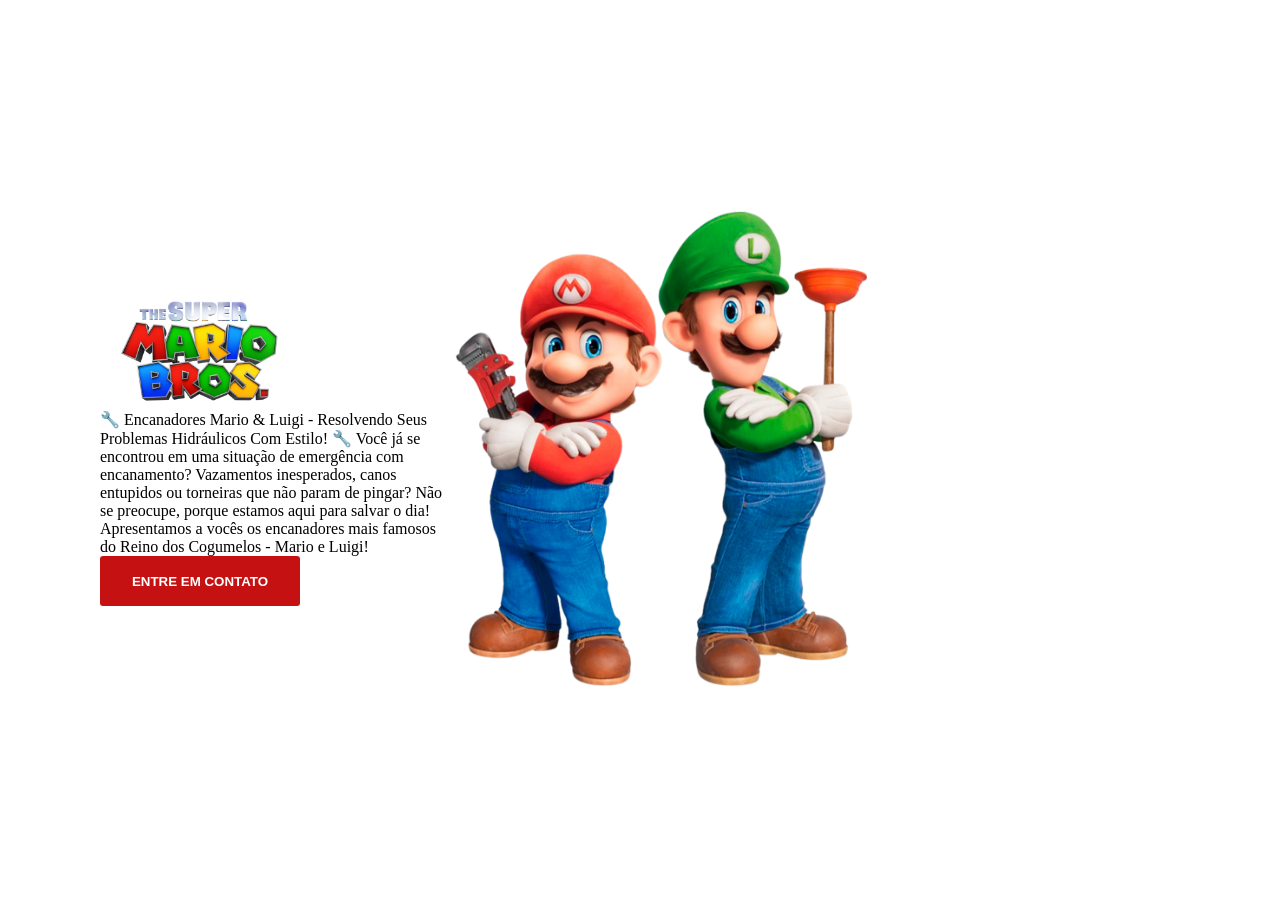
==== index.html @ c066cb89 "edit aula devlcub" ====
<!DOCTYPE html>
<html lang="PT-BR">

<head>
    <meta charset="UTF-8">
    <meta name="viewport" content="width=device-width, initial-scale=1.0">
    <link rel="stylesheet" href="style.css">
    <title>Mario Encanador</title>
</head>


<body>
    <div class ="caixa-info-texto">
        <img src="img/logo.png" alt="logo-site-mario-encanador" class="logo-mario">

        <p>
            🔧 Encanadores Mario & Luigi - Resolvendo Seus Problemas Hidráulicos Com Estilo! 🔧
            Você já se encontrou em uma situação de emergência com encanamento? Vazamentos inesperados, canos
            entupidos ou torneiras que não param de pingar? Não se preocupe, porque estamos aqui para salvar o dia!
            Apresentamos a vocês os encanadores mais famosos do Reino dos Cogumelos - Mario e Luigi!
        </p>

        <button> Entre em Contato</button>
    </div>

    <div>
    <img src="img/mario.png" alt="imagem-mario-luidi" class="logo-luidi-mario">
    </div>

    <div>
        <video src="img/video.mp4" ></video>
    </div>
</body>

</html>
---- style.css ----
* {
    margin: 0;
    padding: 0;
    box-sizing: border-box;
}

.logo-mario{
    width: 200px;
}

button {
    background-color: #c51111;
    color: white;
    width: 200px;
    height: 50px;
    border-radius: 3px;
    border: none;
    font-weight: bold;
    text-transform: uppercase;
    cursor: pointer;
}

.logo-luidi-mario{
    height: 500px;
    
}

.caixa-info-texto{

   width: 40%;
}


body{
    display: flex;
    align-items: center;
    justify-content: space-around;
    padding: 100px;
    height: 100vh;

}
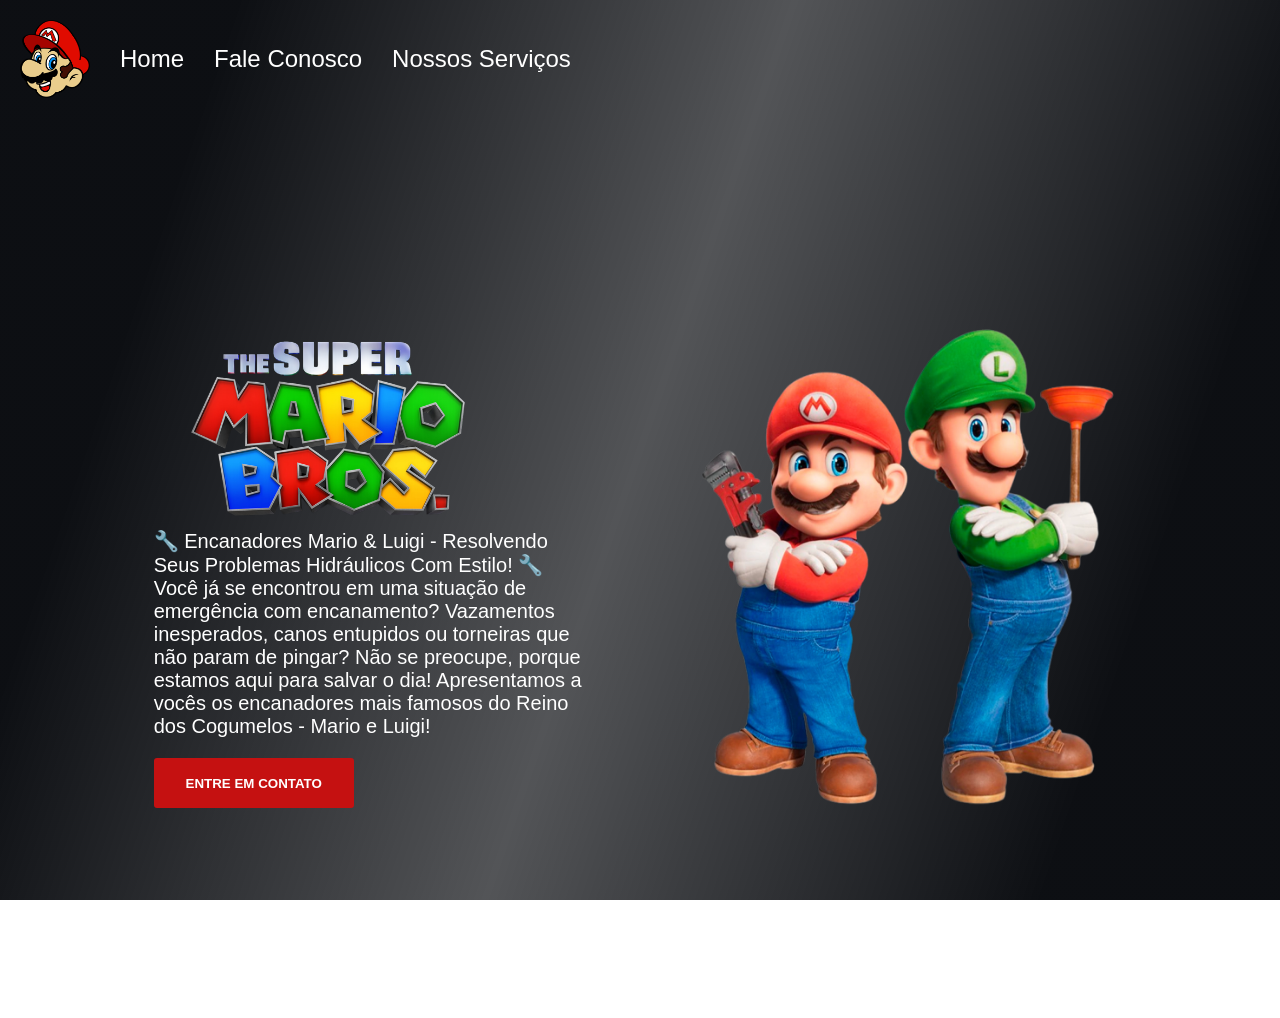
==== commit a3b0722b: "aula dia 14/10" ====
--- a/index.html
+++ b/index.html
@@ -10,11 +10,21 @@
 
 
 <body>
+    <div class="cabecalho">
+        <img src="img/logo-header.png" alt="logo-cabecalho-mario">
+        <a>Home</a>
+        <a>Fale Conosco</a>
+        <a>Nossos Serviços</a>
+    </div>
+
+    <div class="caixa-principal">
     <div class ="caixa-info-texto">
         <img src="img/logo.png" alt="logo-site-mario-encanador" class="logo-mario">
 
         <p>
             🔧 Encanadores Mario & Luigi - Resolvendo Seus Problemas Hidráulicos Com Estilo! 🔧
+        </p>
+        <p>
             Você já se encontrou em uma situação de emergência com encanamento? Vazamentos inesperados, canos
             entupidos ou torneiras que não param de pingar? Não se preocupe, porque estamos aqui para salvar o dia!
             Apresentamos a vocês os encanadores mais famosos do Reino dos Cogumelos - Mario e Luigi!
@@ -26,9 +36,11 @@
     <div>
     <img src="img/mario.png" alt="imagem-mario-luidi" class="logo-luidi-mario">
     </div>
+    </div>
 
-    <div>
-        <video src="img/video.mp4" ></video>
+    <div class="caixa-video">
+        <video src="img/video.mp4" autoplay loop muted></video>
+        <div class="mascara-video"></div>
     </div>
 </body>
 
--- a/style.css
+++ b/style.css
@@ -2,10 +2,11 @@
     margin: 0;
     padding: 0;
     box-sizing: border-box;
+    font-family: "Mukta", sans-serif;
 }
 
-.logo-mario{
-    width: 200px;
+.logo-mario {
+    width: 350px;
 }
 
 button {
@@ -18,24 +19,69 @@
     font-weight: bold;
     text-transform: uppercase;
     cursor: pointer;
+    margin-top: 20px;
 }
 
-.logo-luidi-mario{
+.logo-luidi-mario {
     height: 500px;
-    
+
 }
 
-.caixa-info-texto{
+.caixa-info-texto {
 
-   width: 40%;
+    width: 40%;
 }
 
 
-body{
+body {
+    height: 100vh;
+
+}
+
+.caixa-principal {
     display: flex;
     align-items: center;
     justify-content: space-around;
     padding: 100px;
     height: 100vh;
+}
 
+.caixa-video {
+    position: fixed;
+    top: 0;
+    z-index: -1;
+}
+
+video {
+    width: 100vw;
+}
+
+.mascara-video {
+    background: linear-gradient(109deg,rgba(10, 12, 16, 0.99) 15%,rgba(10, 12, 16, 0.7) 50%,rgba(10, 12, 16, 0.99) 85%);
+    width: 100%;   
+    height: 100%;
+    position: fixed;
+    top: 0;
+}
+
+p {
+    color: white;
+    font-size: 20px;
+}
+
+.cabecalho {
+    display: flex;
+    align-items: center;
+    gap: 30px;
+    padding: 20px;
+}
+
+.cabecalho img {
+    width: 70px;
+}
+
+.cabecalho a {
+    color: white;
+    font-size: 24px;
+    cursor: pointer;
 }
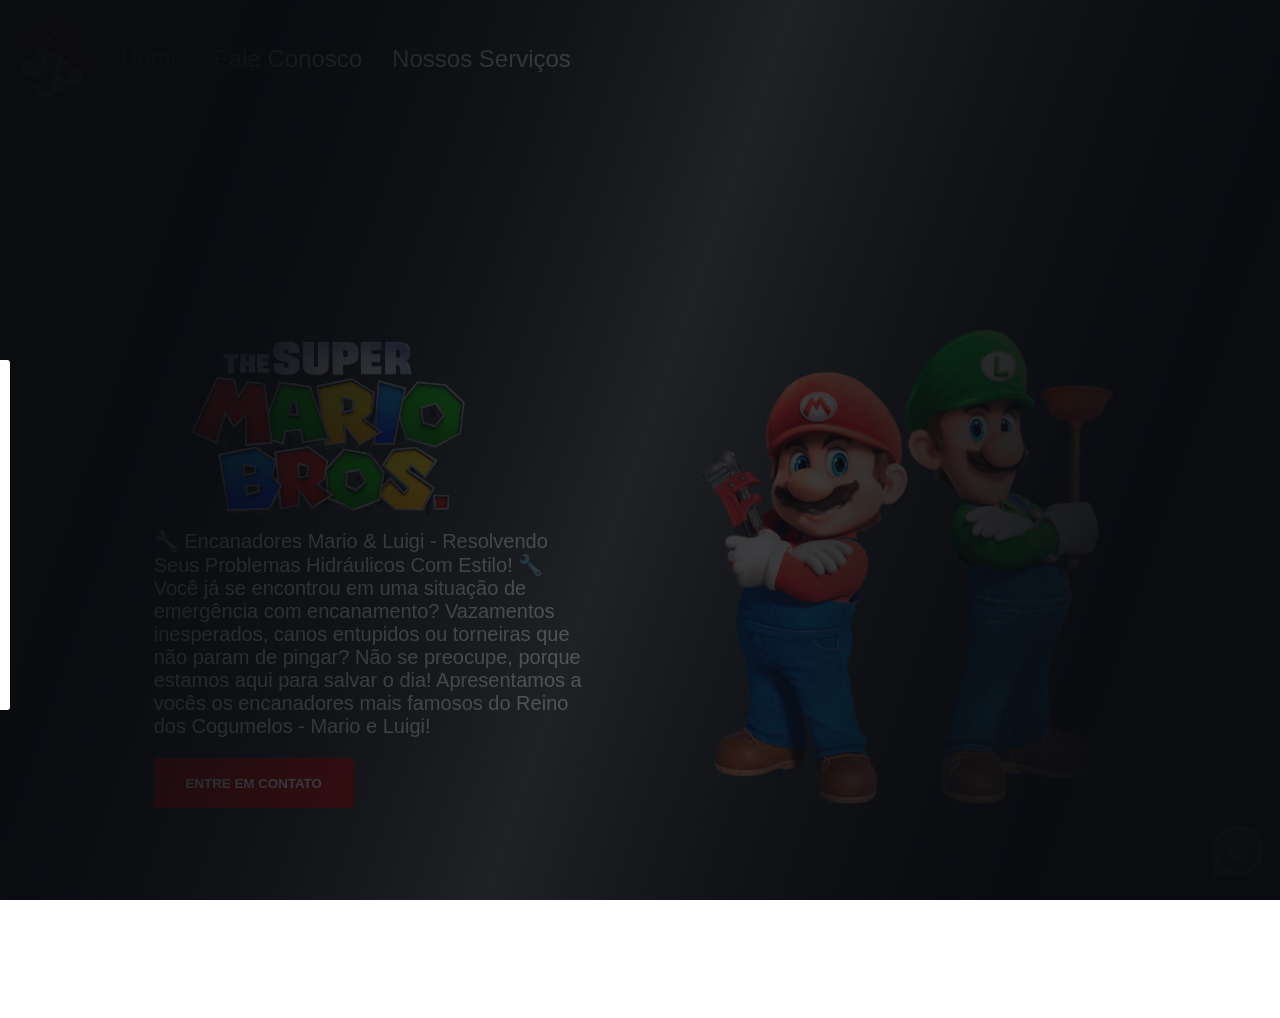
==== commit 5d493043: "aula 18/10" ====
--- a/index.html
+++ b/index.html
@@ -18,30 +18,45 @@
     </div>
 
     <div class="caixa-principal">
-    <div class ="caixa-info-texto">
-        <img src="img/logo.png" alt="logo-site-mario-encanador" class="logo-mario">
+        <div class="caixa-info-texto">
+            <img src="img/logo.png" alt="logo-site-mario-encanador" class="logo-mario">
 
-        <p>
-            🔧 Encanadores Mario & Luigi - Resolvendo Seus Problemas Hidráulicos Com Estilo! 🔧
-        </p>
-        <p>
-            Você já se encontrou em uma situação de emergência com encanamento? Vazamentos inesperados, canos
-            entupidos ou torneiras que não param de pingar? Não se preocupe, porque estamos aqui para salvar o dia!
-            Apresentamos a vocês os encanadores mais famosos do Reino dos Cogumelos - Mario e Luigi!
-        </p>
+            <p>
+                🔧 Encanadores Mario & Luigi - Resolvendo Seus Problemas Hidráulicos Com Estilo! 🔧
+            </p>
+            <p>
+                Você já se encontrou em uma situação de emergência com encanamento? Vazamentos inesperados, canos
+                entupidos ou torneiras que não param de pingar? Não se preocupe, porque estamos aqui para salvar o dia!
+                Apresentamos a vocês os encanadores mais famosos do Reino dos Cogumelos - Mario e Luigi!
+            </p>
 
-        <button> Entre em Contato</button>
-    </div>
+            <button> Entre em Contato</button>
+        </div>
 
-    <div>
-    <img src="img/mario.png" alt="imagem-mario-luidi" class="logo-luidi-mario">
-    </div>
+        <div>
+            <img src="img/mario.png" alt="imagem-mario-luidi" class="logo-luidi-mario">
+        </div>
     </div>
 
     <div class="caixa-video">
         <video src="img/video.mp4" autoplay loop muted></video>
         <div class="mascara-video"></div>
     </div>
+
+    <div class="caixa-link-whatsapp">
+        <a href="https://wa.me/5544984510428?text=Ol%C3%A1%2C%20gostaria%20de%20um%20Servi%C3%A7o!" target="_blank" class="link-whatsapp">
+            <img src="img/whatsapp.png" />
+        </a>
+    </div>
+
+    <form>
+        <input placeholder="Seu Nome"/>
+        <input placeholder="Seu E-mail"/>
+        <textarea placeholder="Digite eu problema"></textarea>
+        <button>Pedir Orçamento</button>
+    </form>
+
+    <div class="mascara-formulario"></div>
 </body>
-
+<script src="scripts.js"></script>
 </html>
--- a/style.css
+++ b/style.css
@@ -53,7 +53,8 @@
 }
 
 video {
-    width: 100vw;
+    min-width: 100vw;
+    min-height: 100vh;
 }
 
 .mascara-video {
@@ -84,4 +85,69 @@
     color: white;
     font-size: 24px;
     cursor: pointer;
+}
+
+.cabecalho a:hover {
+    color: #c51111;
+    transition: 0.5s ease-in-out;
+}
+
+.caixa-link-whatsapp {
+   position: fixed;
+   bottom: 15px;
+   right: 12px;
+}
+
+.link-whatsapp img {
+    width: 60px;
+}
+
+.link-whatsapp {
+    cursor: pointer;
+}
+
+form {
+    background-color: white;
+
+    position: fixed;
+    top: 40%;
+    left: -340px;
+
+    /* posição final
+    left: 50%;
+    transform: translateX(-50%); 
+    */
+
+    display: flex;
+    flex-direction: column;
+    gap: 20px;
+
+    padding: 20px;
+    border-radius: 3px;
+    width: 350px;
+    z-index: 1;
+}
+
+form input {
+    height: 40px;
+    padding-left: 5px;
+    border-radius: 5px;
+    border: 1px solid gray;
+    outline-color: #18d80f;
+}
+
+form textarea {
+    padding-left: 5px;
+    border-radius: 5px;
+    border: 1px solid gray;
+    outline-color: #18d80f;
+    height: 100px;
+}
+
+.mascara-formulario {
+    width: 100%;
+    height: 100%;
+    position: fixed;
+    top: 0;
+    background: linear-gradient(109deg,rgba(10, 12, 16, 0.99) 15%,rgba(10, 12, 16, 0.7) 50%,rgba(10, 12, 16, 0.99) 85%);
 }
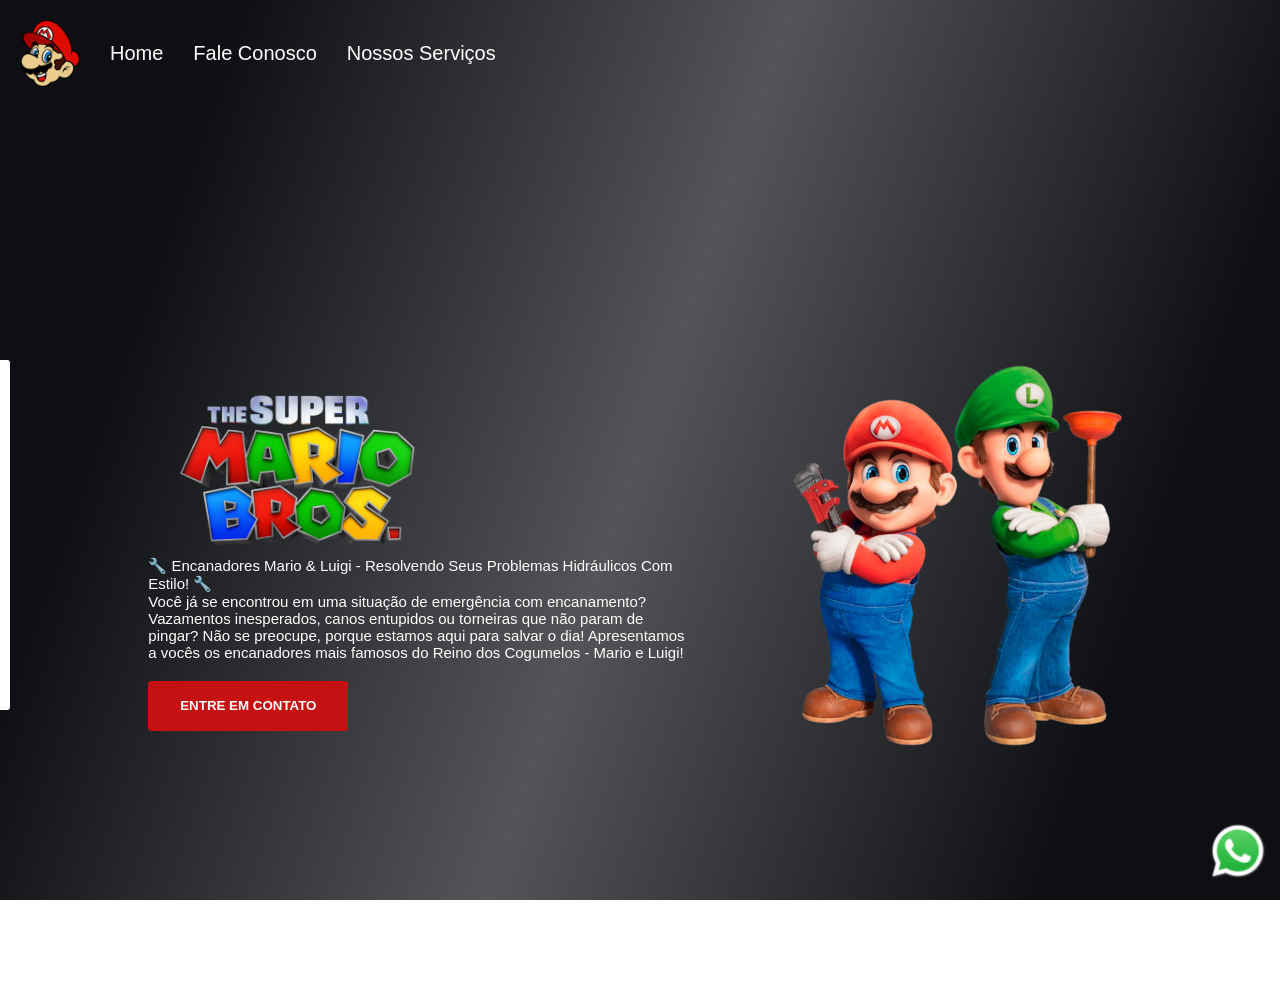
==== commit 5dc154e3: "edit" ====
--- a/index.html
+++ b/index.html
@@ -30,7 +30,7 @@
                 Apresentamos a vocês os encanadores mais famosos do Reino dos Cogumelos - Mario e Luigi!
             </p>
 
-            <button> Entre em Contato</button>
+            <button onclick="mostrarForm()">Entre em Contato</button>
         </div>
 
         <div>
@@ -49,7 +49,7 @@
         </a>
     </div>
 
-    <form>
+    <form class="formulario">
         <input placeholder="Seu Nome"/>
         <input placeholder="Seu E-mail"/>
         <textarea placeholder="Digite eu problema"></textarea>
--- a/style.css
+++ b/style.css
@@ -6,7 +6,7 @@
 }
 
 .logo-mario {
-    width: 350px;
+    width: 300px;
 }
 
 button {
@@ -23,13 +23,13 @@
 }
 
 .logo-luidi-mario {
-    height: 500px;
+    height: 400px;
 
 }
 
 .caixa-info-texto {
 
-    width: 40%;
+    width: 50%;
 }
 
 
@@ -67,7 +67,7 @@
 
 p {
     color: white;
-    font-size: 20px;
+    font-size: 15px;
 }
 
 .cabecalho {
@@ -78,12 +78,12 @@
 }
 
 .cabecalho img {
-    width: 70px;
+    width: 60px;
 }
 
 .cabecalho a {
     color: white;
-    font-size: 24px;
+    font-size: 20px;
     cursor: pointer;
 }
 
@@ -113,10 +113,6 @@
     top: 40%;
     left: -340px;
 
-    /* posição final
-    left: 50%;
-    transform: translateX(-50%); 
-    */
 
     display: flex;
     flex-direction: column;
@@ -150,4 +146,5 @@
     position: fixed;
     top: 0;
     background: linear-gradient(109deg,rgba(10, 12, 16, 0.99) 15%,rgba(10, 12, 16, 0.7) 50%,rgba(10, 12, 16, 0.99) 85%);
+    visibility: hidden;
 }
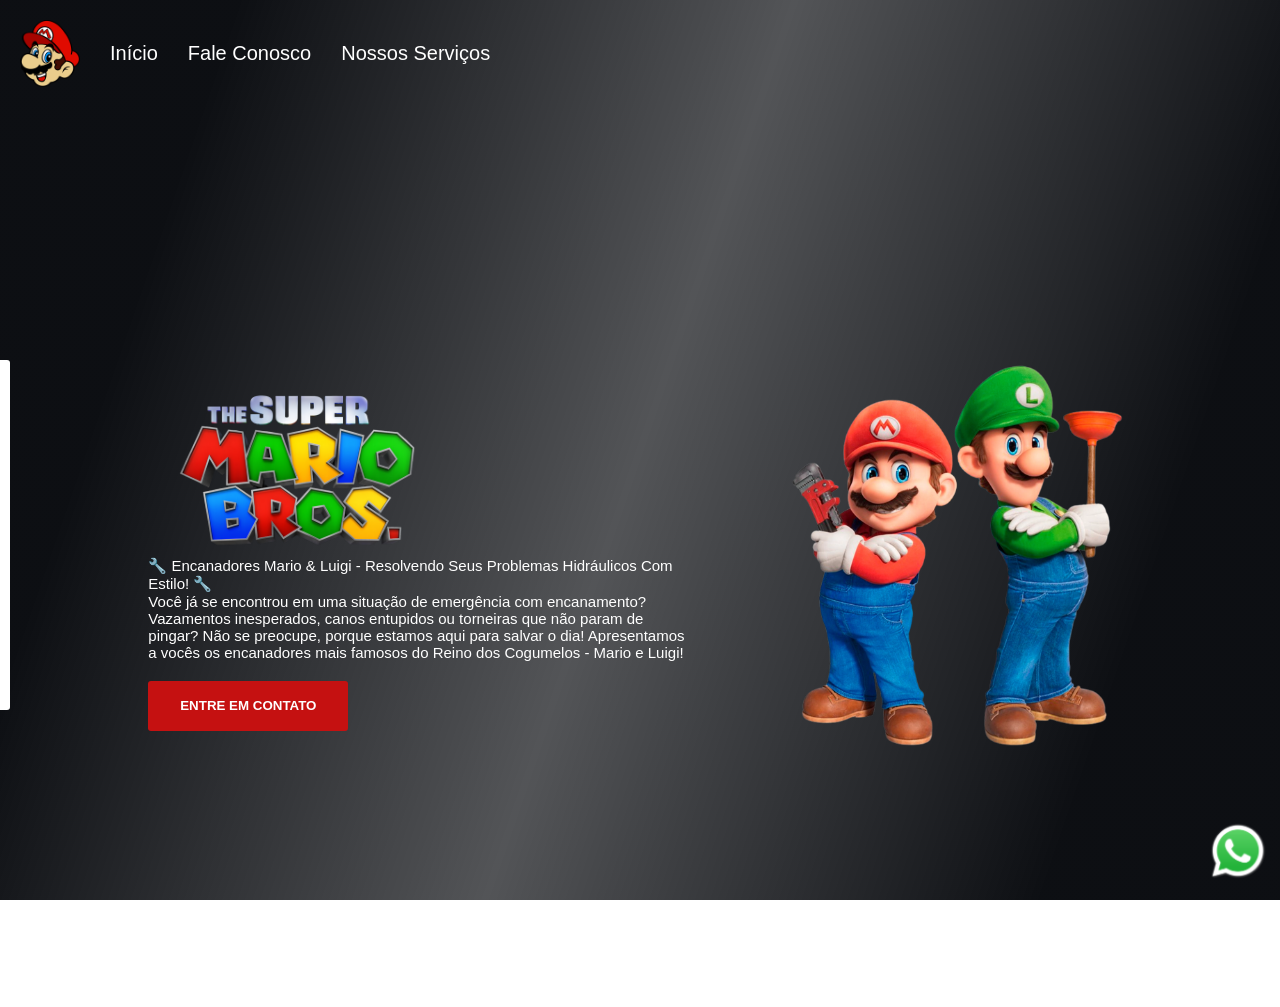
==== commit a9ad5529: "edit" ====
--- a/index.html
+++ b/index.html
@@ -12,9 +12,9 @@
 <body>
     <div class="cabecalho">
         <img src="img/logo-header.png" alt="logo-cabecalho-mario">
-        <a>Home</a>
-        <a>Fale Conosco</a>
-        <a>Nossos Serviços</a>
+        <a>Início</a>
+        <a onclick="mostrarForm()">Fale Conosco</a>
+        <a href="servicos.html">Nossos Serviços</a>
     </div>
 
     <div class="caixa-principal">
@@ -56,7 +56,7 @@
         <button>Pedir Orçamento</button>
     </form>
 
-    <div class="mascara-formulario"></div>
+    <div class="mascara-formulario" onclick="esconderForm()"></div>
 </body>
 <script src="scripts.js"></script>
 </html>
--- a/style.css
+++ b/style.css
@@ -85,6 +85,7 @@
     color: white;
     font-size: 20px;
     cursor: pointer;
+    text-decoration: none;
 }
 
 .cabecalho a:hover {
@@ -122,6 +123,7 @@
     border-radius: 3px;
     width: 350px;
     z-index: 1;
+    transition: 0.5s left ease-in-out;
 }
 
 form input {
@@ -147,4 +149,5 @@
     top: 0;
     background: linear-gradient(109deg,rgba(10, 12, 16, 0.99) 15%,rgba(10, 12, 16, 0.7) 50%,rgba(10, 12, 16, 0.99) 85%);
     visibility: hidden;
+    transition: 0.5s visibility ease-in-out;
 }
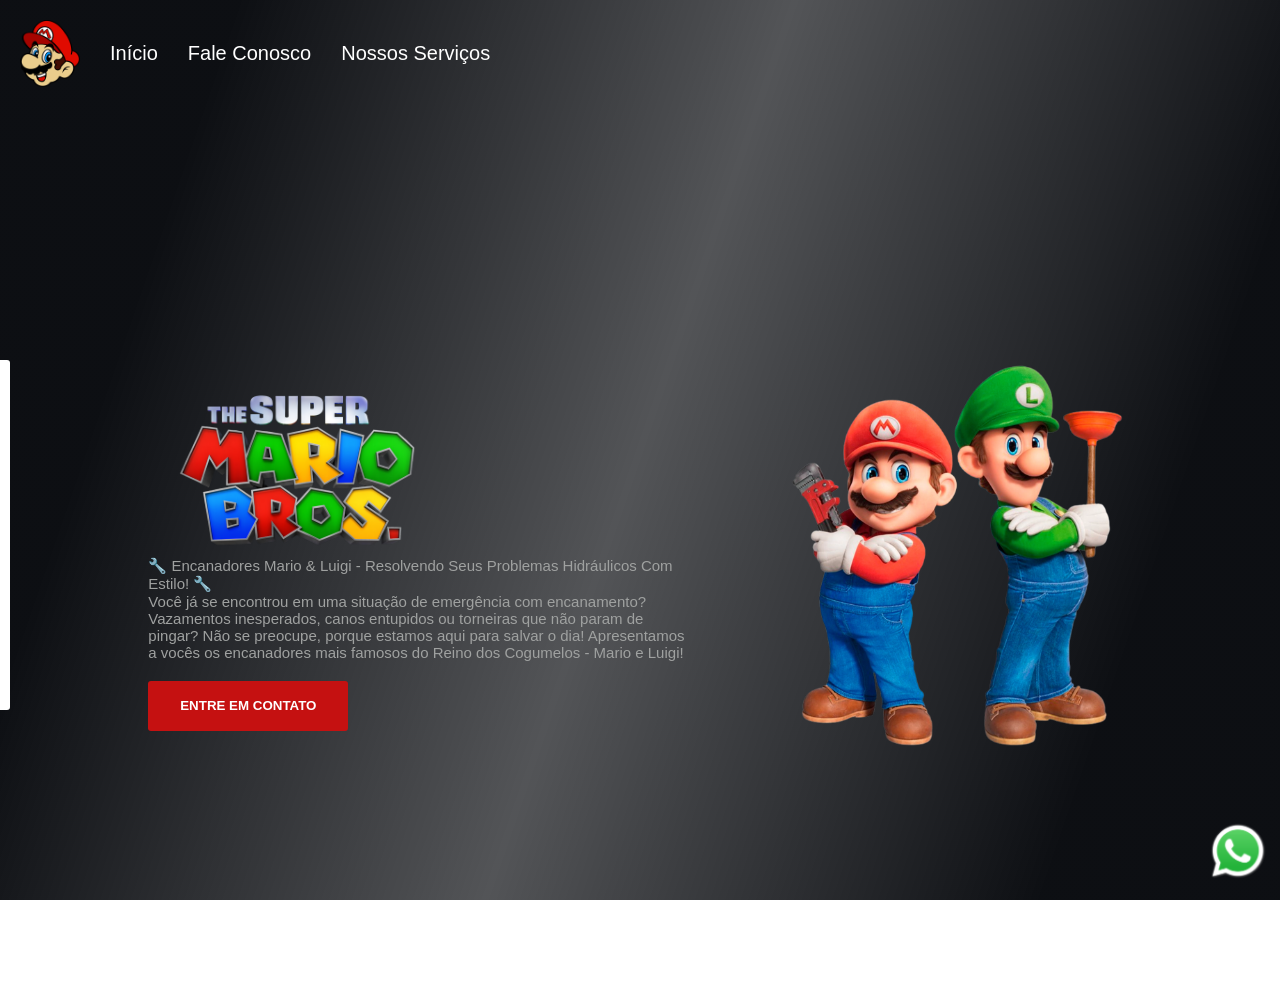
==== commit 009e8739: "edit" ====
--- a/index.html
+++ b/index.html
@@ -49,11 +49,16 @@
         </a>
     </div>
 
-    <form class="formulario">
-        <input placeholder="Seu Nome"/>
-        <input placeholder="Seu E-mail"/>
-        <textarea placeholder="Digite eu problema"></textarea>
-        <button>Pedir Orçamento</button>
+    <form
+         class="formulario"
+         action="https://formcarry.com/s/PLVm7ROrmey"
+         method="POST"
+         enctype="multipart/form-data"
+     >
+        <input placeholder="Seu Nome" type="text" name="nome" />
+        <input placeholder="Seu E-mail" type="email" name="email" />
+        <textarea placeholder="Digite eu problema" name="problema"></textarea>
+        <button type="submit">Pedir Orçamento</button>
     </form>
 
     <div class="mascara-formulario" onclick="esconderForm()"></div>
--- a/style.css
+++ b/style.css
@@ -46,6 +46,22 @@
     height: 100vh;
 }
 
+.caixa-principal h1 {
+    color: white;
+    font-size: 30px;
+}
+
+.caixa-principal h2 {
+    color: rgb(247, 34, 34);
+    font-size: 20px;
+  
+}
+
+.caixa-principal p {
+    color: rgb(159, 161, 160);
+    font-size: 15px;
+}
+
 .caixa-video {
     position: fixed;
     top: 0;
@@ -76,6 +92,7 @@
     gap: 30px;
     padding: 20px;
 }
+
 
 .cabecalho img {
     width: 60px;
@@ -150,4 +167,4 @@
     background: linear-gradient(109deg,rgba(10, 12, 16, 0.99) 15%,rgba(10, 12, 16, 0.7) 50%,rgba(10, 12, 16, 0.99) 85%);
     visibility: hidden;
     transition: 0.5s visibility ease-in-out;
-}+}
